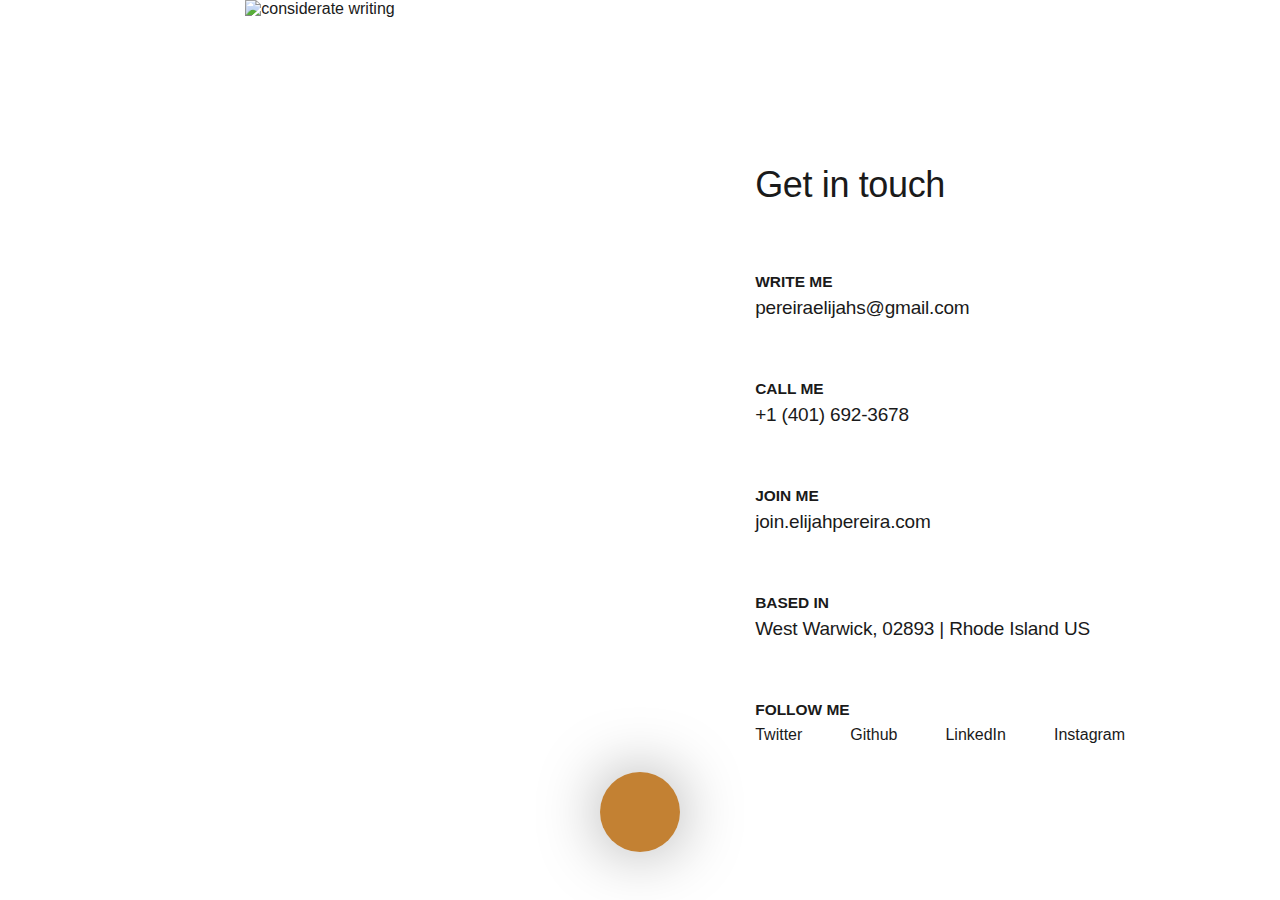
==== html files/contact.html @ f820cb04 "fixed a location hover style glitch" ====
<!doctype html>
<html lang="en">

<head>
  <meta charset="utf-8">
  <title>Elijah Pereira's Portfolio</title>
  <meta name="viewport" content="width=device-width, initial-scale=1">
  <link rel="stylesheet" href="/SASS/styles.css">
  <script src="/script.js"></script>
  <link href="https://kit.fontawesome.com/2bce4e1bd1.js" rel="stylesheet" type="text/css">
  <script src="https://kit.fontawesome.com/2bce4e1bd1.js" crossorigin="anonymous"></script>
</head>

<body data-nav="false">
  <main>
    <div class="content content-div">

      <div class="contact-image-side">
        <img alt="considerate writing" class="contactimage"
        src="/images/contact/pexels-todoran-bogdan-783737.jpg">
      </div>
    <!--Contact Body-->
      <div class="contact-body">
        <div class="cntcttl">
          <h1 class="">Get in touch</h1>
        </div>
        <div class="email cntcttl">
          <h2 class="cntctt">Write Me</h2>
          <a class="fcshvr cntcttx" href="mailto:pereiraelijahs@gmail.com?subject=Porfolio Inquiry">pereiraelijahs@gmail.com</a>
        </div>
        <div class="mobile cntcttl">
          <h2 class=" cntctt">Call Me</h2>
          <a class="fcshvr cntcttx mobile-nmbr" href="tel:401-692-3678">+1 (401) 692-3678</a>
        </div>
        <div class="email-list cntcttl">
          <h2 class=" cntctt">Join Me</h2>
          <a class="fcshvr cntcttx" href="join.elijahpereira.com">join.elijahpereira.com</a>
        </div>
        <div class="cntcttl">
          <h2 class=" cntctt">Based In</h2>
          <a class="fcshvr location cntcttx" href="https://www.google.com/maps/place/West+Warwick,+RI+02893/@41.6957773,-71.5495321,13z/data=!4m5!3m4!1s0x89e44b07adb4408b:0x2af591eadf09c10!8m2!3d41.6882735!4d-71.51898" target="_blank">West Warwick, 02893 | Rhode Island US</a>
        </div>
        <div class="socials cntcttl">
          <h2 class=" cntctt">Follow Me</h2>
          <ul class="social-links">
            <li class="cntcttx"><a href="https://twitter.com/jittbaby1" target="_blank">Twitter</a></li>
            <li class="cntcttx"><a href="https://github.com/elijahpereira" target="_blank">Github</a></li>
            <li class="cntcttx"><a href="https://www.linkedin.com/in/elijah-pereira-b85baa20a/" target="_blank">LinkedIn</a></li>
            <li class="cntcttx"><a href="https://www.instagram.com/elijahxpereira" target="_blank">Instagram</a></li>
          </ul>
        </div>
      </div>
    </div>
  </main>
<!--navigation button-->
  <nav id="nav">
    <div  id="nav-links">
      <a class="nav-link" href="/index.html">
        <h2 class="nav-link-label rubrik-font">Home</h2>
        <img class="nav-link-image" src="/images/home.jpeg" />
      </a>
      <a class="nav-link" href="work.html">
        <h2 class="nav-link-label rubrik-font">Work</h2>
        <img class="nav-link-image" src="/images/work.png" />
      </a>
      <a class="nav-link" href="resume.html">
        <h2 class="nav-link-label rubrik-font">Resume</h2>
        <img class="nav-link-image" src="/images/resume preview image.png" />
      </a>
      <a class="nav-link" href="#">
        <h2 class="nav-link-label rubrik-font">Contact</h2>
        <img class="nav-link-image" src="/images/contact/contact preview image.png" />
      </a>
    </div>
  </nav>
<!--button image adjusters-->
  <button id="nav-toggle" type="button" onclick="toggleNav()">
    <i class="open fa fa-light fa-bars-staggered"></i>
    <i class="close fa fa-solid fa-xmark"></i>
  </button>
</body>

</html>
---- SASS/styles.css ----
@charset "UTF-8";
#nav-toggle {
  height: 5rem;
  width: 5rem;
  position: fixed;
  z-index: 3;
  left: 50%;
  bottom: 3rem;
  transform: translateX(-50%);
  background-color: #C38133;
  border: none;
  border-radius: 5rem;
  outline: none;
  box-shadow: 0rem 0rem 4rem rgba(0, 0, 0, 0.35);
  cursor: pointer;
  transition: transform, background-color;
  transition-timing-function: ease;
  transition-duration: 400ms;
}
#nav-toggle:hover {
  transform: translateX(-50%) scale(1.04);
}
#nav-toggle:active {
  transform: translateX(-50%) scale(0.96);
}

#nav-toggle > i {
  position: absolute;
  left: 50%;
  top: 50%;
  transform: translate(-50%, -50%) scale(0.9);
  color: rgb(246, 231, 224);
  font-size: 1.75rem;
  opacity: 0;
  transition: transform, opacity;
  transition-timing-function: ease;
  transition-duration: 400ms;
}

body:not([data-nav=true]) > #nav-toggle:hover > .open {
  opacity: 1;
  transform: translate(-50%, -50%) scale(1);
}

body:not([data-nav=false]) > #nav-toggle > .close {
  opacity: 1;
  transform: translate(-50%, -50%) scale(1);
}

body:not([data-nav=false]) > #nav-toggle {
  background-color: #3C4CC7;
}

body, main {
  height: 100vh;
  width: 100vw;
  margin: 0px;
  background-color: black;
}

main {
  background-color: white;
  height: 100vh;
  background-size: cover;
  background-position: center 0%;
  position: relative;
  z-index: 2;
  transition: transform 500ms cubic-bezier(0.13, 0.53, 0.38, 0.97);
}

body[data-nav=true] > main {
  transform: translateY(-55%);
}

.content {
  z-index: 2;
  display: flex;
  padding: auto;
  height: 100vh;
  text-align: center;
  position: relative;
  background-size: cover;
  justify-content: space-between;
  background-position: center 0%;
  transition: transform 500ms cubic-bezier(0.13, 0.53, 0.38, 0.97);
}
@media (max-width: 768px) {
  .content {
    flex-direction: column;
  }
}
.content > div {
  flex-direction: initial;
  align-items: center;
  justify-content: space-evenly;
}
.content .contact-body {
  position: -webkit-sticky;
  position: sticky;
  padding-left: 9vw;
  flex-direction: column;
  place-content: center;
  line-height: 1.2;
  font-feature-settings: "ss04", "ss06", "ss07", "ss10", "ss14";
}
@media (max-width: 768px) {
  .content .contact-body {
    width: 100vw;
    padding: 7vh 9vw;
  }
}
@media (min-width: 1024px) {
  .content .contact-body {
    padding: 0 0 0 9vw;
  }
}
.content .contact-body > div {
  width: 100%;
  text-align: left;
}

.work,
.body,
.contact-body {
  display: flex;
  width: 50vw;
}

.filter {
  width: 2.2rem;
  height: 100vh;
  font-size: 0.4rem;
  text-transform: uppercase;
  background-color: white;
}
.filter h1 {
  margin-top: 22rem;
  transform: rotate(-270deg);
}
.filter h1:hover {
  cursor: pointer;
}
@media (max-width: 1023px) {
  .filter {
    display: none;
  }
}

.bannercont {
  position: absolute;
  text-align: right;
  top: 1.25rem;
  right: 5.263vw;
  letter-spacing: -0.3px;
}
@media (min-width: 768px) {
  .bannercont {
    top: 1.563rem;
    right: 3.03vw;
  }
}
@media (min-width: 1024px) {
  .bannercont {
    top: 1.875rem;
    right: 2vw;
  }
}

.bannername {
  font-family: NeueHaasGrotesk-Medium, Helvetica, Arial, sans-serif;
  font-size: 11px;
  font-style: normal;
  font-weight: 600;
  line-height: 1.2;
  text-transform: none;
}
@media (min-width: 448px) {
  .bannername {
    font-size: calc(11px + 2.2 * (100vw - 448px) / 448);
  }
}
@media (min-width: 1024px) {
  .bannername {
    font-size: 14px;
    line-height: 1.2;
  }
}
@media (min-width: 1440px) {
  .bannername {
    font-size: calc(14px + 4.2 * (100vw - 1440px) / 1440);
  }
}

.bannerdesc {
  font-family: NeueHaasGrotesk-Roman, Helvetica, Arial, sans-serif;
  font-size: 11px;
  font-style: normal;
  font-weight: 400;
  line-height: 1.2;
  text-transform: none;
}
@media (min-width: 448px) {
  .bannerdesc {
    font-size: calc(11px + 2.2 * (100vw - 448px) / 448);
  }
}
@media (min-width: 1024px) {
  .bannerdesc {
    font-size: 14px;
    line-height: 1.2;
  }
}

.home-body {
  padding: 16vh 5.263vw 0px;
  display: flex;
  flex-direction: column;
  justify-content: center;
}
@media (min-width: 768px) {
  .home-body {
    padding: 15.151vw 7.575vw 5.75rem 3.03vw;
  }
}
@media (min-width: 1024px) {
  .home-body {
    height: 100%;
    justify-content: space-between;
    padding: 24.5vh 5vw 3.75rem 4vw;
  }
}

.home-content-slogan {
  font-family: NeueHaasGrotesk-Roman, Helvetica, Arial, sans-serif;
  font-size: 70px;
  font-style: normal;
  font-weight: 400;
  line-height: 0.85;
  text-transform: uppercase;
  letter-spacing: -0.04em;
  position: relative;
  font-size: 17.85vw;
}
@media (min-width: 448px) {
  .home-content-slogan {
    font-size: calc(70px + 14 * (100vw - 448px) / 448);
  }
}
@media (min-width: 1024px) {
  .home-content-slogan {
    font-size: 100px;
    line-height: 0.85;
    letter-spacing: -0.04em;
  }
}
@media (min-width: 1280px) {
  .home-content-slogan {
    font-size: 10vmin;
  }
}

.slogan-container {
  display: flex;
  flex-direction: column;
  justify-content: flex-end;
  height: 5.5ch;
}

.slogan-line-tab {
  margin-left: 1ch;
}

.slogan-line {
  overflow: hidden;
}

.contact-body {
  -webkit-animation: 2s ease-in 0s 1 fadeIn;
  animation: 2s ease-in 0s 1 fadeIn;
}

@-webkit-keyframes fadeIn {
  0% {
    transform: opacity(0);
  }
  100% {
    transform: opacity(1);
  }
}

@keyframes fadeIn {
  0% {
    transform: opacity(0);
  }
  100% {
    transform: opacity(1);
  }
}
.body {
  background-color: #F2EFE6;
}

.work,
.contact-body {
  background-color: white;
}

.resume {
  height: 100vh;
  width: auto;
  background-color: white;
}
.resume:last-child {
  padding-top: 20px;
}

.contactimages,
.contact-body {
  display: flex;
  width: 50vw;
  background-color: white;
}

.cnctcttl {
  margin-bottom: 3.75rem;
  font-size: 36px;
  line-height: 1.6;
  letter-spacing: -0.01em;
}
@media (min-width: 1440px) {
  .cnctcttl {
    font-size: calc(36px + 10.8 * (100vw - 1440px) / 1440);
  }
}

.cntctt {
  font-size: calc(16px + 4.8 * (100vw - 1440px) / 1440);
  margin-bottom: 0.35rem;
  text-transform: uppercase;
}

.cntcttl {
  margin-bottom: 3.75rem;
  font-weight: 400;
}
.cntcttl > h1 {
  font-family: RecklessNeue-Book, Helvetica, Arial, sans-serif;
  font-feature-settings: "ss04", "ss06", "ss07", "ss10", "ss14";
  font-weight: 400;
  margin: 0;
}
@media (min-width: 1024px) {
  .cntcttl > h1 {
    font-size: 36px;
    line-height: 1.6;
    letter-spacing: -0.01em;
  }
}
.cntcttl > a {
  font-family: RecklessNeue-Book, Helvetica, Arial, sans-serif;
  text-decoration: none;
}
@media (min-width: 1024px) {
  .cntcttl > a {
    font-size: 19px;
    line-height: 1.2;
    letter-spacing: -0.01em;
  }
}
@media (min-width: 1440px) {
  .cntcttl > a {
    font-size: calc(19px + 5.7 * (100vw - 1440px) / 1440);
  }
}
.cntcttl:last-child {
  margin-bottom: 0;
}
.cntcttl > li {
  font-family: RecklessNeue-Book, Helvetica, Arial, sans-serif;
}

.social-links {
  margin: 0px;
  padding: 0px;
  display: flex;
  gap: 1em 3rem;
  flex-wrap: wrap;
  list-style-type: none;
}

.cntcttx {
  font-family: RecklessNeue-Book, Helvetica, Arial, sans-serif;
}
.cntcttx > a {
  color: #1a1a1a;
  display: inline-block;
  text-decoration: none;
  position: relative;
  transition: transform 250ms;
  font-family: RecklessNeue-Book, Helvetica, Arial, sans-serif;
}
.cntcttx > a::before {
  content: "•";
  font-size: 1.8rem;
  color: #C38133;
  position: absolute;
  opacity: 0;
  transform: translateY(-0.625rem);
  transition: opacity 250ms, transform 250ms;
}
.cntcttx > a:hover {
  transform: translateX(0.9rem);
}
.cntcttx > a:hover::before {
  opacity: 1;
  transform: translate(-1rem, -0.625rem);
}

.fcshvr {
  color: #1a1a1a;
  display: inline-block;
  text-decoration: none;
  position: relative;
  transition: transform 250ms;
  font-family: RecklessNeue-Book, Helvetica, Arial, sans-serif;
}
.fcshvr::before {
  content: "•";
  font-size: 1.8rem;
  color: #C38133;
  position: absolute;
  padding-top: 2px;
  opacity: 0;
  transform: translateY(-0.625rem);
  transition: opacity 250ms, transform 250ms;
}
.fcshvr:hover {
  transform: translateX(0.9rem);
}
.fcshvr:hover::before {
  opacity: 1;
  transform: translate(-1rem, -0.625rem);
}

.contact-image-side {
  width: 50vw;
  display: grid;
}

.contactimage {
  width: 100%;
  height: 100%;
  scale: 3;
  -o-object-fit: cover;
     object-fit: cover;
}
@media (min-width: 769px) {
  .contactimage {
    scale: 1;
  }
}

.resume-container {
  display: grid;
  grid-template-columns: 1fr 1fr 1fr;
  gap: 0px 0px;
  grid-template-areas: "Name-Plate Name-Plate" "location_contact location_contact" "Resume-Experience Resume-Experience" "Resume-Experience Resume-Experience" "Resume-Small Resume-Small";
  font-family: NeueHaasGrotesk-Medium, Helvetica, Arial, sans-serif;
}
.resume-container .name:hover, .resume-container .name-desc:hover {
  transition: transform 1s;
  transform: translateX(1rem);
  transition-duration: 1s;
}
@media (min-width: 768px) {
  .resume-container {
    grid-template-areas: "Name-Plate Name-Plate Name-Plate location_contact" "Resume-Experience Resume-Experience Resume-Experience Resume-Small" "Resume-Experience Resume-Experience Resume-Experience Resume-Small" "Resume-Experience Resume-Experience Resume-Experience Resume-Small" "Resume-Experience Resume-Experience Resume-Experience Resume-Small" "Resume-Experience Resume-Experience Resume-Experience Resume-Small" "Resume-Experience Resume-Experience Resume-Experience Resume-Small" "Resume-Experience Resume-Experience Resume-Experience Resume-Small" "Resume-Experience Resume-Experience Resume-Experience Resume-Small";
  }
}

.Name-Plate {
  grid-area: Name-Plate;
  text-align: center;
  max-height: 10rem;
}
.Name-Plate h1 {
  padding: 2rem 0 0.25rem 0;
  margin: 0;
}
@media (max-width: 767px) {
  .Name-Plate {
    width: 100vw;
  }
}
@media (min-width: 768px) {
  .Name-Plate {
    width: auto;
    text-align: left;
  }
  .Name-Plate h1 {
    padding: 2rem 0 0.25rem 3rem;
  }
  .Name-Plate p {
    padding: 0.25rem 0 2rem 3rem;
  }
}
.location_contact {
  grid-area: location_contact;
  padding: 1.4em 0rem 1rem 0rem;
  text-align: center;
}
@media (min-width: 768px) {
  .location_contact {
    text-align: left;
    padding: 2rem 1rem 2rem 1rem;
  }
}
@media (min-width: 1440px) {
  .location_contact {
    padding: 2rem 3rem 2rem 3rem;
  }
}

.Resume-Experience {
  grid-area: Resume-Experience;
  padding: 0rem 1rem 0rem 3rem;
}
.Resume-Experience .timeframe {
  padding-top: 0.1rem;
  font-size: 0.8em;
  color: #666666;
}

.titles {
  text-transform: capitalize;
  font-size: 1rem;
  color: rgb(33, 121, 199);
}
@media (min-width: 1440px) {
  .titles {
    font-size: 1.2rem;
  }
}
@media (min-width: 1920px) {
  .titles {
    font-size: 1.5rem;
  }
}

.location {
  text-decoration: none;
}
.location::before {
  content: "•";
  font-size: 2.1rem;
  font-weight: 300;
  color: #C38133;
  position: absolute;
  opacity: 0;
  transform: translateY(-0.625rem);
  transition: opacity 250ms, transform 250ms;
}
.location:hover {
  transform: translateX(0.9rem);
  transition: transform 250ms;
}
.location:hover::before {
  opacity: 1;
  transform: translate(-1rem, -0.625rem);
}
.location > a {
  text-decoration: none;
}
@media (min-width: 1920px) {
  .location {
    font-size: 1.2rem;
  }
}

.experience_li {
  padding-top: 10px;
  padding-bottom: 10px;
}
.experience_li li {
  color: #666666;
  line-height: 1.1rem;
  font-size: 0.9rem;
}
@media (min-width: 1440px) {
  .experience_li li {
    font-size: 1.1rem;
    line-height: 1.5rem;
  }
}
@media (min-width: 1920px) {
  .experience_li li {
    font-size: 1.3em;
    line-height: 2.09rem;
  }
}

.education, .target {
  display: none;
}
@media (min-width: 768px) {
  .education, .target {
    display: inherit;
  }
}

@media (min-width: 500px) {
  .target {
    display: inherit;
  }
}

.goals {
  color: #666666;
  word-wrap: break-word;
  word-break: keep-all;
  max-width: 15rem;
  margin: 0px;
}
@media (min-width: 1440px) {
  .goals {
    font-size: 1.1rem;
    line-height: 1.5rem;
  }
}
@media (min-width: 1920px) {
  .goals {
    font-size: 1.3rem;
    line-height: 2.09rem;
  }
}

.Resume-Small {
  padding: 0rem 1rem 0rem 1rem;
  grid-area: Resume-Small;
  display: none;
}
@media (min-width: 768px) {
  .Resume-Small {
    display: block;
  }
}
@media (min-width: 1440px) {
  .Resume-Small {
    padding: 0rem 1rem 0rem 3rem;
  }
}

.resume-link {
  text-align: center;
  justify-content: center;
  font-family: NeueHaasGrotesk-Medium, Helvetica, Arial, sans-serif;
  font-size: 0.5rem;
  padding: 0.4rem 0 0 0;
}
.resume-link a {
  text-decoration: none;
  font-weight: 800;
}
.resume-link a:after {
  content: "";
  padding: 0 0 0 1rem;
  position: absolute;
  width: 100%;
  transform: scaleX(0);
  height: 2px;
  bottom: 0;
  left: 0;
  background-color: #0087ca;
  transform-origin: bottom right;
  transition: transform 0.25s ease-out;
}
.resume-link a:hover::after {
  transform: scaleX(1);
  transform-origin: bottom left;
}
@media (min-width: 500px) {
  .resume-link {
    padding: 0.5rem 0;
  }
}
@media (min-width: 1024px) {
  .resume-link {
    font-size: 0.7rem;
    color: #0087ca;
    position: fixed;
    margin: 0.5rem 0rem 0rem 1.6rem;
  }
}
@media (min-width: 1440px) {
  .resume-link {
    padding: 0px;
    font-size: 1rem;
    margin: 0.5rem 0rem 0rem 1.6rem;
  }
}
@media (min-width: 1920px) {
  .resume-link {
    font-size: 1rem;
    text-align: left;
    justify-content: left;
    margin: 1rem 0rem 0rem 1.6rem;
  }
}

nav {
  height: 50vh;
  width: 100%;
  position: absolute;
  left: 0px;
  bottom: 0px;
  z-index: 1;
  overflow-x: auto;
  overscroll-behavior-inline: conatain;
}

#nav-links {
  display: flex;
  gap: clamp(1rem, 2vw, 2rem);
  margin-top: clamp(1rem, 2vw, 3rem);
  padding: 0rem clamp(1rem, 2vw, 2rem);
  transform: translateY(70%) scale(0.9);
  transition: transform 500ms cubic-bezier(0.13, 0.53, 0.38, 0.97);
}
#nav-links .nav-link {
  text-decoration: none;
}
#nav-links .nav-link:hover .nav-link-label {
  transition: transform 250ms;
  transform: translate(1rem, 0rem);
}
#nav-links .nav-link::before {
  content: "•";
  font-size: 4rem;
  color: #C38133;
  position: absolute;
  top: -15px;
  opacity: 0;
  transform: translateY(-0.625rem);
  transition: opacity 250ms, transform 250ms;
}
#nav-links .nav-link:hover::before {
  opacity: 1;
  transform: translate(-0.5rem, -0.625rem);
}
#nav-links .nav-link .nav-link-label {
  color: white;
  font-size: 1.25rem;
  margin: 0rem;
  text-transform: uppercase;
}
#nav-links .nav-link .nav-link-image {
  width: max(15vw, 320px);
  aspect-ratio: 1.8/1;
  border-radius: 0.5rem;
  margin-top: 0.75rem;
  -o-object-fit: cover;
     object-fit: cover;
  box-shadow: rgba(230, 0, 0, 0.35) 0px -50px 36px -28px inset;
}
@media (max-width: 1024px) {
  #nav-links {
    margin-top: clamp(1.1rem, 2vw, 3rem);
  }
}

body[data-nav=true] > nav > #nav-links {
  transform: translateY(-10%) scale(1);
}

@font-face {
  font-family: RecklessNeue-Book;
  src: url(/fonts/RecklessNeue-Book.ttf);
}
@font-face {
  font-family: NeueHaasGrotesk;
  src: url(/fonts/NeueHaasGrotesk-Roman.ttf);
}
* {
  font-family: "Lato", sans-serif;
  color: #1a1a1a;
  box-sizing: border-box;
  margin: 0px;
}
* :after, * :before {
  box-sizing: border-box;
  padding: 0;
  margin: 0;
}

body {
  position: relative;
  width: 100%;
  font-family: NeueHaasGrotesk-Roman, Helvetica, Arial, sans-serif;
  font-weight: 400;
  font-size: 16px;
  font-feature-settings: "kern" 1, "kern";
  font-kerning: normal;
  -webkit-font-smoothing: antialiased;
  -moz-osx-font-smoothing: grayscale;
  -webkit-overflow-scrolling: touch;
  -webkit-tap-highlight-color: var(--color-black);
}

blockquote, h1, h2, h3, h4, h5, h6, p {
  white-space: normal;
}

.wrkheader {
  padding-bottom: 6.25rem;
  padding-right: 1.375rem;
  padding-left: 5.263vw;
}
@media (min-width: 768px) {
  .wrkheader {
    padding-left: 3.03vw;
    max-width: 78vw;
  }
}
@media (min-width: 1024px) {
  .wrkheader {
    padding-left: 2vw;
  }
}

.wrkheadertxt {
  font-family: RecklessNeue-Book, Helvetica, Arial, sans-serif;
  font-size: 40px;
  font-style: normal;
  font-weight: 400;
  line-height: 1.1;
  text-transform: none;
  letter-spacing: -0.01em;
  font-feature-settings: "ss04", "ss06", "ss07", "ss10", "ss14";
}
@media (min-width: 448px) {
  .wrkheadertxt {
    font-size: calc(40px + 8 * (100vw - 448px) / 448);
  }
}
@media (min-width: 1024px) {
  .wrkheadertxt {
    font-size: 70px;
    line-height: 1.1;
    letter-spacing: -0.01em;
  }
}
@media (min-width: 1440px) {
  .wrkheadertxt {
    font-size: calc(70px + 21 * (100vw - 1440px) / 1440);
  }
}

.header_and_slides {
  background-color: white;
}

.wrksldscroll {
  background-color: #333;
  overflow: auto;
  white-space: nowrap;
}

.wrksldshowcont {
  position: relative;
  width: 100%;
  height: calc(100vh + 444.711px);
}

.wrksldshow {
  position: -webkit-sticky;
  position: sticky;
  top: 0px;
  width: 100%;
  height: 100vh;
  overflow: hidden;
}

.wrksldcont {
  display: inline-block;
  color: white;
  text-align: center;
  padding: 14px;
  text-decoration: none;
}

.wrksld {
  display: grid;
  grid-template-columns: 1fr 1fr 1fr;
  height: 100%;
  width: 100%;
  gap: 15px;
  padding-left: 5.263vw;
}

.wrkimg {
  position: absolute;
  top: 0;
  left: 0;
  bottom: 0;
  right: 0;
  box-sizing: border-box;
  padding: 0;
  border: none;
  margin: auto;
  display: block;
  width: 0;
  height: 0;
  min-width: 100%;
  max-width: 100%;
  min-height: 100%;
  max-height: 100%;
  -o-object-fit: cover;
     object-fit: cover;
  -o-object-position: 50% 50%;
     object-position: 50% 50%;
}

/*! normalize.css v8.0.1 | MIT License | github.com/necolas/normalize.css */
/* Document
   ========================================================================== */
/**
 * 1. Correct the line height in all browsers.
 * 2. Prevent adjustments of font size after orientation changes in iOS.
 */
html {
  line-height: 1.15; /* 1 */
  -webkit-text-size-adjust: 100%; /* 2 */
}

/* Sections
   ========================================================================== */
/**
 * Remove the margin in all browsers.
 */
body {
  margin: 0;
}

/**
 * Render the `main` element consistently in IE.
 */
main {
  display: block;
}

/**
 * Correct the font size and margin on `h1` elements within `section` and
 * `article` contexts in Chrome, Firefox, and Safari.
 */
h1 {
  font-size: 2em;
  margin: 0.67em 0;
}

/* Grouping content
   ========================================================================== */
/**
 * 1. Add the correct box sizing in Firefox.
 * 2. Show the overflow in Edge and IE.
 */
hr {
  box-sizing: content-box; /* 1 */
  height: 0; /* 1 */
  overflow: visible; /* 2 */
}

/**
 * 1. Correct the inheritance and scaling of font size in all browsers.
 * 2. Correct the odd `em` font sizing in all browsers.
 */
pre {
  font-family: monospace, monospace; /* 1 */
  font-size: 1em; /* 2 */
}

/* Text-level semantics
   ========================================================================== */
/**
 * Remove the gray background on active links in IE 10.
 */
a {
  background-color: transparent;
}

/**
 * 1. Remove the bottom border in Chrome 57-
 * 2. Add the correct text decoration in Chrome, Edge, IE, Opera, and Safari.
 */
abbr[title] {
  border-bottom: none; /* 1 */
  text-decoration: underline; /* 2 */
  -webkit-text-decoration: underline dotted;
          text-decoration: underline dotted; /* 2 */
}

/**
 * Add the correct font weight in Chrome, Edge, and Safari.
 */
b,
strong {
  font-weight: bolder;
}

/**
 * 1. Correct the inheritance and scaling of font size in all browsers.
 * 2. Correct the odd `em` font sizing in all browsers.
 */
code,
kbd,
samp {
  font-family: monospace, monospace; /* 1 */
  font-size: 1em; /* 2 */
}

/**
 * Add the correct font size in all browsers.
 */
small {
  font-size: 80%;
}

/**
 * Prevent `sub` and `sup` elements from affecting the line height in
 * all browsers.
 */
sub,
sup {
  font-size: 75%;
  line-height: 0;
  position: relative;
  vertical-align: baseline;
}

sub {
  bottom: -0.25em;
}

sup {
  top: -0.5em;
}

/* Embedded content
   ========================================================================== */
/**
 * Remove the border on images inside links in IE 10.
 */
img {
  border-style: none;
}

/* Forms
   ========================================================================== */
/**
 * 1. Change the font styles in all browsers.
 * 2. Remove the margin in Firefox and Safari.
 */
button,
input,
optgroup,
select,
textarea {
  font-family: inherit; /* 1 */
  font-size: 100%; /* 1 */
  line-height: 1.15; /* 1 */
  margin: 0; /* 2 */
}

/**
 * Show the overflow in IE.
 * 1. Show the overflow in Edge.
 */
button,
input { /* 1 */
  overflow: visible;
}

/**
 * Remove the inheritance of text transform in Edge, Firefox, and IE.
 * 1. Remove the inheritance of text transform in Firefox.
 */
button,
select { /* 1 */
  text-transform: none;
}

/**
 * Correct the inability to style clickable types in iOS and Safari.
 */
button,
[type=button],
[type=reset],
[type=submit] {
  -webkit-appearance: button;
}

/**
 * Remove the inner border and padding in Firefox.
 */
button::-moz-focus-inner,
[type=button]::-moz-focus-inner,
[type=reset]::-moz-focus-inner,
[type=submit]::-moz-focus-inner {
  border-style: none;
  padding: 0;
}

/**
 * Restore the focus styles unset by the previous rule.
 */
button:-moz-focusring,
[type=button]:-moz-focusring,
[type=reset]:-moz-focusring,
[type=submit]:-moz-focusring {
  outline: 1px dotted ButtonText;
}

/**
 * Correct the padding in Firefox.
 */
fieldset {
  padding: 0.35em 0.75em 0.625em;
}

/**
 * 1. Correct the text wrapping in Edge and IE.
 * 2. Correct the color inheritance from `fieldset` elements in IE.
 * 3. Remove the padding so developers are not caught out when they zero out
 *    `fieldset` elements in all browsers.
 */
legend {
  box-sizing: border-box; /* 1 */
  color: inherit; /* 2 */
  display: table; /* 1 */
  max-width: 100%; /* 1 */
  padding: 0; /* 3 */
  white-space: normal; /* 1 */
}

/**
 * Add the correct vertical alignment in Chrome, Firefox, and Opera.
 */
progress {
  vertical-align: baseline;
}

/**
 * Remove the default vertical scrollbar in IE 10+.
 */
textarea {
  overflow: auto;
}

/**
 * 1. Add the correct box sizing in IE 10.
 * 2. Remove the padding in IE 10.
 */
[type=checkbox],
[type=radio] {
  box-sizing: border-box; /* 1 */
  padding: 0; /* 2 */
}

/**
 * Correct the cursor style of increment and decrement buttons in Chrome.
 */
[type=number]::-webkit-inner-spin-button,
[type=number]::-webkit-outer-spin-button {
  height: auto;
}

/**
 * 1. Correct the odd appearance in Chrome and Safari.
 * 2. Correct the outline style in Safari.
 */
[type=search] {
  -webkit-appearance: textfield; /* 1 */
  outline-offset: -2px; /* 2 */
}

/**
 * Remove the inner padding in Chrome and Safari on macOS.
 */
[type=search]::-webkit-search-decoration {
  -webkit-appearance: none;
}

/**
 * 1. Correct the inability to style clickable types in iOS and Safari.
 * 2. Change font properties to `inherit` in Safari.
 */
::-webkit-file-upload-button {
  -webkit-appearance: button; /* 1 */
  font: inherit; /* 2 */
}

/* Interactive
   ========================================================================== */
/*
 * Add the correct display in Edge, IE 10+, and Firefox.
 */
details {
  display: block;
}

/*
 * Add the correct display in all browsers.
 */
summary {
  display: list-item;
}

/* Misc
   ========================================================================== */
/**
 * Add the correct display in IE 10+.
 */
template {
  display: none;
}

/**
 * Add the correct display in IE 10.
 */
[hidden] {
  display: none;
}/*# sourceMappingURL=styles.css.map */
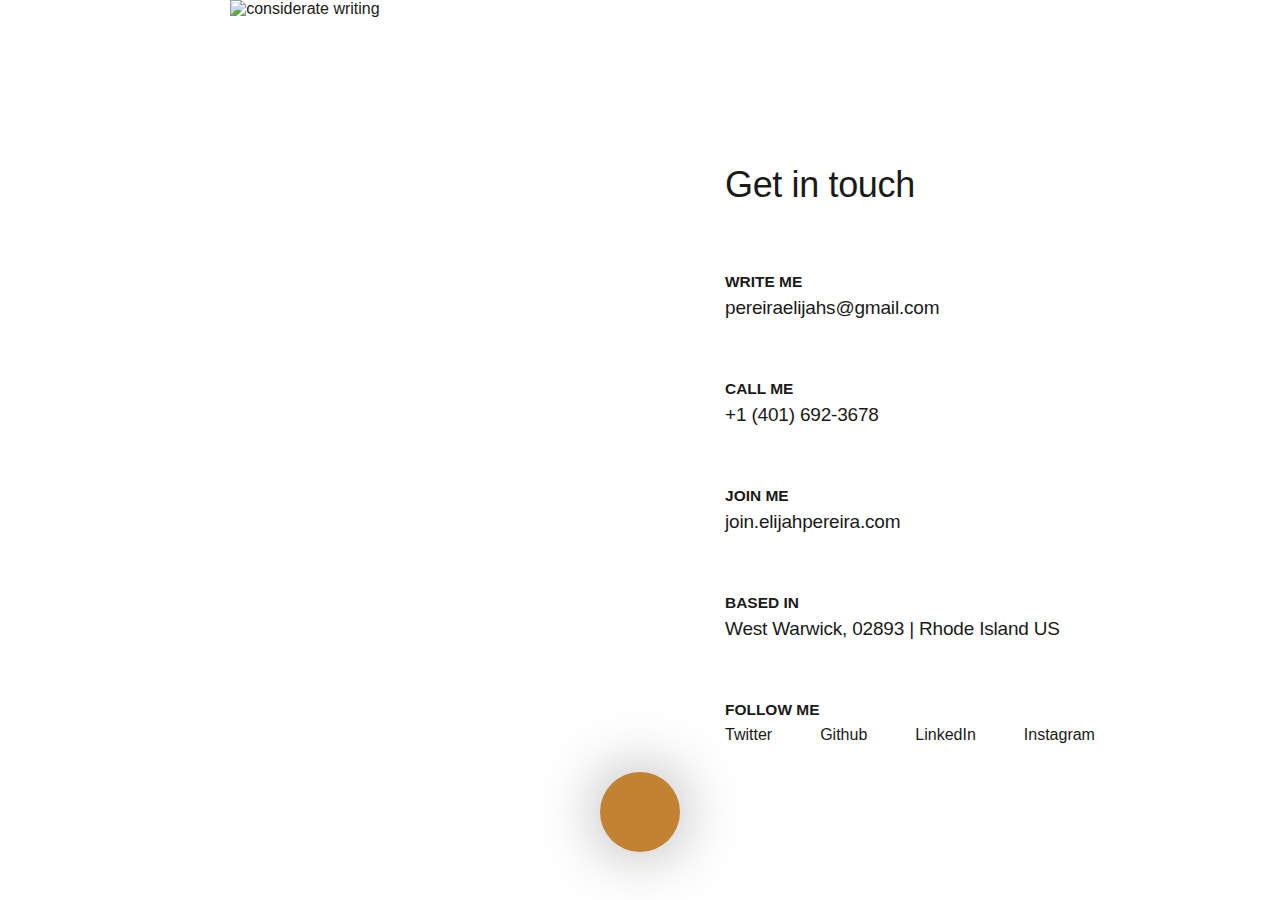
==== commit 9f5a2bef: "UPDATE NAV" ====
--- a/html files/contact.html
+++ b/html files/contact.html
@@ -7,8 +7,10 @@
   <meta name="viewport" content="width=device-width, initial-scale=1">
   <link rel="stylesheet" href="/SASS/styles.css">
   <script src="/script.js"></script>
+  <!--FontAwesome Icons-->
   <link href="https://kit.fontawesome.com/2bce4e1bd1.js" rel="stylesheet" type="text/css">
   <script src="https://kit.fontawesome.com/2bce4e1bd1.js" crossorigin="anonymous"></script>
+  <!--FontAwesome Icons-->
 </head>
 
 <body data-nav="false">
@@ -38,7 +40,7 @@
         </div>
         <div class="cntcttl">
           <h2 class=" cntctt">Based In</h2>
-          <a class="fcshvr location cntcttx" href="https://www.google.com/maps/place/West+Warwick,+RI+02893/@41.6957773,-71.5495321,13z/data=!4m5!3m4!1s0x89e44b07adb4408b:0x2af591eadf09c10!8m2!3d41.6882735!4d-71.51898" target="_blank">West Warwick, 02893 | Rhode Island US</a>
+          <a class="fcshvr location  cntcttx" href="https://www.google.com/maps/place/West+Warwick,+RI+02893/@41.6957773,-71.5495321,13z/data=!4m5!3m4!1s0x89e44b07adb4408b:0x2af591eadf09c10!8m2!3d41.6882735!4d-71.51898" target="_blank">West Warwick, 02893 | Rhode Island US</a>
         </div>
         <div class="socials cntcttl">
           <h2 class=" cntctt">Follow Me</h2>
--- a/SASS/styles.css
+++ b/SASS/styles.css
@@ -93,9 +93,9 @@
   flex-direction: initial;
   align-items: center;
   justify-content: space-evenly;
+  width: 100%;
 }
 .content .contact-body {
-  position: -webkit-sticky;
   position: sticky;
   padding-left: 9vw;
   flex-direction: column;
@@ -248,14 +248,8 @@
 }
 @media (min-width: 1024px) {
   .home-content-slogan {
-    font-size: 100px;
     line-height: 0.85;
     letter-spacing: -0.04em;
-  }
-}
-@media (min-width: 1280px) {
-  .home-content-slogan {
-    font-size: 10vmin;
   }
 }
 
@@ -275,17 +269,7 @@
 }
 
 .contact-body {
-  -webkit-animation: 2s ease-in 0s 1 fadeIn;
   animation: 2s ease-in 0s 1 fadeIn;
-}
-
-@-webkit-keyframes fadeIn {
-  0% {
-    transform: opacity(0);
-  }
-  100% {
-    transform: opacity(1);
-  }
 }
 
 @keyframes fadeIn {
@@ -450,9 +434,9 @@
 .contactimage {
   width: 100%;
   height: 100%;
-  scale: 3;
   -o-object-fit: cover;
      object-fit: cover;
+  overflow: hidden;
 }
 @media (min-width: 769px) {
   .contactimage {
@@ -574,6 +558,10 @@
 @media (min-width: 1920px) {
   .location {
     font-size: 1.2rem;
+  }
+  .location:hover::before {
+    opacity: 1;
+    transform: translate(-1rem, -0.525rem);
   }
 }
 
@@ -707,6 +695,12 @@
   }
 }
 
+@media (max-width: 769px) {
+  .work {
+    padding-top: 5rem;
+  }
+}
+
 nav {
   height: 50vh;
   width: 100%;
@@ -725,6 +719,7 @@
   padding: 0rem clamp(1rem, 2vw, 2rem);
   transform: translateY(70%) scale(0.9);
   transition: transform 500ms cubic-bezier(0.13, 0.53, 0.38, 0.97);
+  overflow: auto;
 }
 #nav-links .nav-link {
   text-decoration: none;
@@ -811,7 +806,8 @@
 }
 
 .wrkheader {
-  padding-bottom: 6.25rem;
+  padding-top: 5rem;
+  padding-bottom: 2rem;
   padding-right: 1.375rem;
   padding-left: 5.263vw;
 }
@@ -828,23 +824,47 @@
 }
 
 .wrkheadertxt {
-  font-family: RecklessNeue-Book, Helvetica, Arial, sans-serif;
-  font-size: 40px;
+  font-size: 26px;
   font-style: normal;
   font-weight: 400;
   line-height: 1.1;
   text-transform: none;
   letter-spacing: -0.01em;
+  font-family: RecklessNeue-Book, Helvetica, Arial, sans-serif;
   font-feature-settings: "ss04", "ss06", "ss07", "ss10", "ss14";
 }
-@media (min-width: 448px) {
+@media (min-width: 375px) {
   .wrkheadertxt {
-    font-size: calc(40px + 8 * (100vw - 448px) / 448);
+    font-size: 31px;
+  }
+}
+@media (min-width: 425px) {
+  .wrkheadertxt {
+    font-size: 36px;
+  }
+}
+@media (min-width: 768px) {
+  .wrkheadertxt {
+    font-size: 44px;
+  }
+}
+@media (min-width: 561px) {
+  .wrkheadertxt {
+    font-size: 41px;
+  }
+}
+@media (min-width: 644px) {
+  .wrkheadertxt {
+    font-size: 50px;
+  }
+}
+@media (min-width: 871px) {
+  .wrkheadertxt {
+    font-size: 51px;
   }
 }
 @media (min-width: 1024px) {
   .wrkheadertxt {
-    font-size: 70px;
     line-height: 1.1;
     letter-spacing: -0.01em;
   }
@@ -872,7 +892,6 @@
 }
 
 .wrksldshow {
-  position: -webkit-sticky;
   position: sticky;
   top: 0px;
   width: 100%;
@@ -920,6 +939,63 @@
      object-position: 50% 50%;
 }
 
+/*============================*/
+/*===== Work Page Styles =====*/
+/*============================*/
+.deployed-projects {
+  background-color: #F2EFE6;
+  height: 30rem;
+  display: flex;
+  cursor: grab;
+  overflow: auto;
+  flex-direction: row;
+}
+
+.image-cont {
+  padding: 1rem;
+  width: 23rem;
+  height: 25rem;
+}
+.image-cont img {
+  height: 13.8rem;
+  width: 21rem;
+}
+.image-cont img:hover {
+  opacity: 50%;
+  transition-duration: 0.5s;
+  cursor: pointer;
+}
+.image-cont h2 {
+  font-size: 1.75rem;
+  text-align: center;
+  font-family: RecklessNeue-Book, Helvetica, Arial, sans-serif;
+}
+.image-cont p {
+  color: #1a1a1a;
+  text-align: center;
+  padding: 0.5rem;
+  height: 7rem;
+}
+.image-cont .buttons a button {
+  cursor: pointer;
+  font-size: 1.2rem;
+  margin-left: 1rem;
+  background-color: white;
+  border-radius: 8px;
+  height: 3rem;
+  width: 9rem;
+  margin-top: 0.5rem;
+  padding: 0;
+  border: none;
+  text-decoration: none;
+}
+.image-cont .buttons .github-link button {
+  background-color: #6e5494;
+  color: white;
+  padding: 0;
+  border: none;
+}
+
 /*! normalize.css v8.0.1 | MIT License | github.com/necolas/normalize.css */
 /* Document
    ========================================================================== */
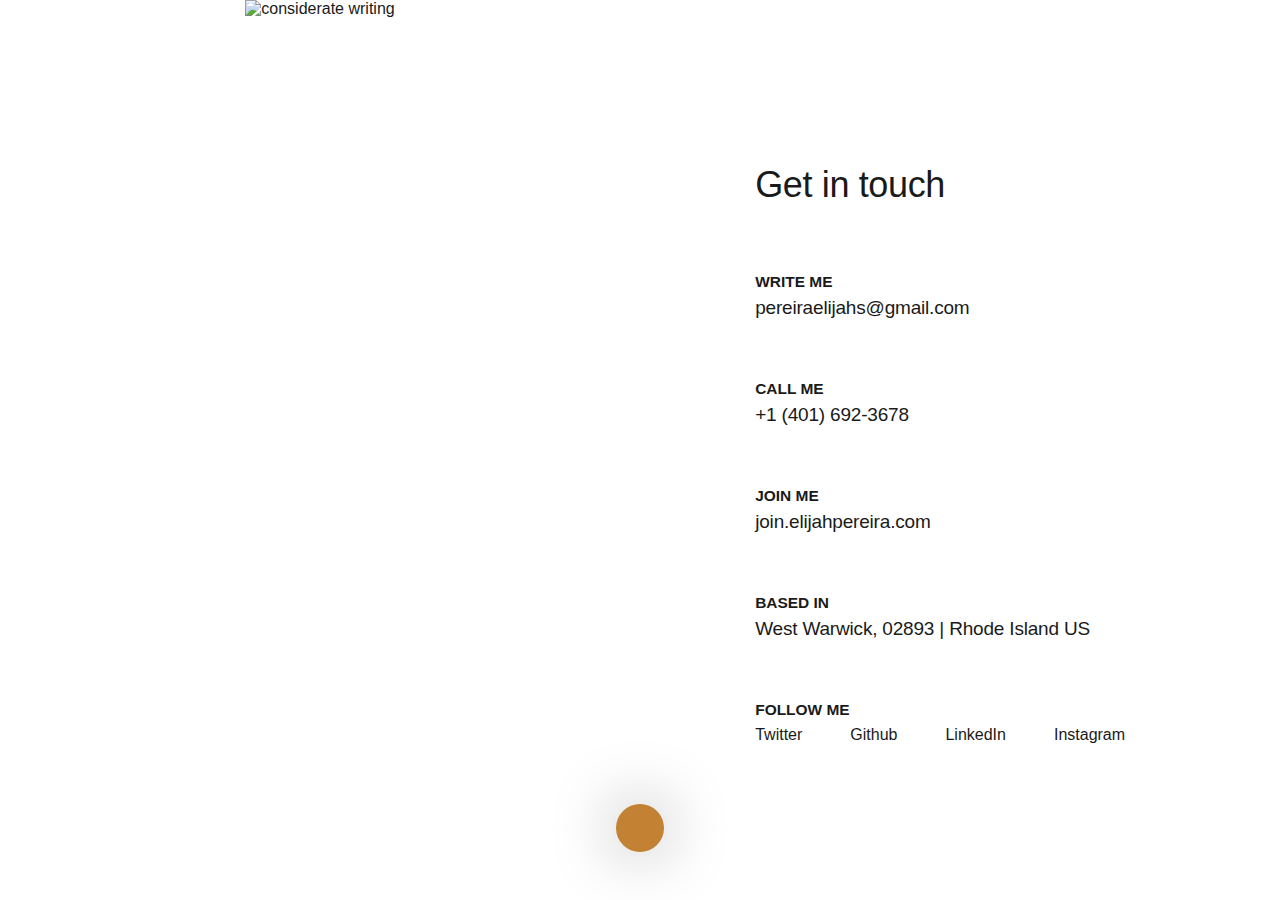
==== commit c4e908d8: "updated work.html" ====
--- a/html files/contact.html
+++ b/html files/contact.html
@@ -17,7 +17,7 @@
   <main>
     <div class="content content-div">
 
-      <div class="contact-image-side">
+      <div class="contact-image-side 50vw">
         <img alt="considerate writing" class="contactimage"
         src="/images/contact/pexels-todoran-bogdan-783737.jpg">
       </div>
--- a/SASS/styles.css
+++ b/SASS/styles.css
@@ -1,7 +1,7 @@
 @charset "UTF-8";
 #nav-toggle {
-  height: 5rem;
-  width: 5rem;
+  height: 3rem;
+  width: 3rem;
   position: fixed;
   z-index: 3;
   left: 50%;
@@ -30,7 +30,7 @@
   top: 50%;
   transform: translate(-50%, -50%) scale(0.9);
   color: rgb(246, 231, 224);
-  font-size: 1.75rem;
+  font-size: 1.1rem;
   opacity: 0;
   transition: transform, opacity;
   transition-timing-function: ease;
@@ -93,7 +93,17 @@
   flex-direction: initial;
   align-items: center;
   justify-content: space-evenly;
-  width: 100%;
+}
+@media (max-width: 768px) {
+  .content > div {
+    width: 100%;
+  }
+}
+@media (min-width: 768px) {
+  .content > .contact-image-side {
+    width: 50vw;
+    display: grid;
+  }
 }
 .content .contact-body {
   position: sticky;
@@ -424,11 +434,6 @@
 .fcshvr:hover::before {
   opacity: 1;
   transform: translate(-1rem, -0.625rem);
-}
-
-.contact-image-side {
-  width: 50vw;
-  display: grid;
 }
 
 .contactimage {
@@ -701,6 +706,152 @@
   }
 }
 
+* {
+  box-sizing: border-box;
+}
+
+/* Slideshow container */
+.slideshow-container {
+  max-width: 1000px;
+  position: relative;
+  margin: auto;
+}
+.slideshow-container .one {
+  display: block;
+}
+
+/* Hide the images by default */
+.mySlides {
+  display: none;
+}
+@media (max-width: 600px) {
+  .mySlides.fade {
+    height: 18em;
+    overflow: hidden;
+  }
+}
+@media (min-width: 768px) {
+  .mySlides.fade {
+    height: 32em;
+    overflow: hidden;
+  }
+}
+
+@media (min-width: 1440px) {
+  .wrkheadertxt {
+    padding-left: 3rem;
+  }
+}
+
+/* Next & previous buttons */
+.prev, .next {
+  cursor: pointer;
+  position: absolute;
+  top: 50%;
+  width: auto;
+  margin-top: -22px;
+  padding: 16px;
+  color: white;
+  font-weight: bold;
+  font-size: 18px;
+  transition: 0.6s ease;
+  border-radius: 0 3px 3px 0;
+  -webkit-user-select: none;
+     -moz-user-select: none;
+          user-select: none;
+}
+
+/* Position the "next button" to the right */
+.next {
+  right: 0;
+  border-radius: 3px 0 0 3px;
+}
+
+/* On hover, add a black background color with a little bit see-through */
+.prev:hover, .next:hover {
+  background-color: rgba(0, 0, 0, 0.8);
+}
+
+/* Caption text */
+.text {
+  color: #f2f2f2;
+  font-size: 15px;
+  padding: 8px 12px;
+  position: absolute;
+  bottom: 8px;
+  width: 100%;
+  text-align: center;
+}
+
+/* Number text (1/3 etc) */
+.numbertext {
+  color: #f2f2f2;
+  font-size: 12px;
+  padding: 8px 12px;
+  position: absolute;
+  top: 0;
+}
+
+/* The dots/bullets/indicators */
+.dot {
+  cursor: pointer;
+  height: 15px;
+  width: 15px;
+  margin: 0 2px;
+  background-color: #bbb;
+  border-radius: 50%;
+  display: inline-block;
+  transition: background-color 0.6s ease;
+}
+
+.active, .dot:hover {
+  background-color: #717171;
+}
+
+/* Fading animation */
+.fade {
+  animation-name: fade;
+  animation-duration: 1.5s;
+}
+
+@keyframes fade {
+  from {
+    opacity: 0.4;
+  }
+  to {
+    opacity: 1;
+  }
+}
+.work-btn {
+  color: white;
+  text-decoration: none;
+  background-color: #C38133;
+  font-weight: 600;
+  padding: 0.5em 1.5em;
+  border-radius: 1em;
+  margin-bottom: 100px;
+}
+
+.work-desc-text {
+  font-size: 1.1em;
+  color: #f2f2f2;
+  margin: 2em 10em;
+}
+@media (max-width: 650px) {
+  .work-desc-text {
+    margin: 1em 1em;
+  }
+}
+.work-img {
+  filter: drop-shadow(0 -0.25em 2.25em rgba(0, 0, 0, 0.05));
+}
+
+@media (min-width: 1440px) {
+  .slide-selector {
+    margin-top: 6vh;
+  }
+}
+
 nav {
   height: 50vh;
   width: 100%;
@@ -806,7 +957,7 @@
 }
 
 .wrkheader {
-  padding-top: 5rem;
+  padding-top: 3.1rem;
   padding-bottom: 2rem;
   padding-right: 1.375rem;
   padding-left: 5.263vw;
@@ -871,7 +1022,7 @@
 }
 @media (min-width: 1440px) {
   .wrkheadertxt {
-    font-size: calc(70px + 21 * (100vw - 1440px) / 1440);
+    font-size: calc(70px + 21 * (20vw - 1440px) / 1440);
   }
 }
 
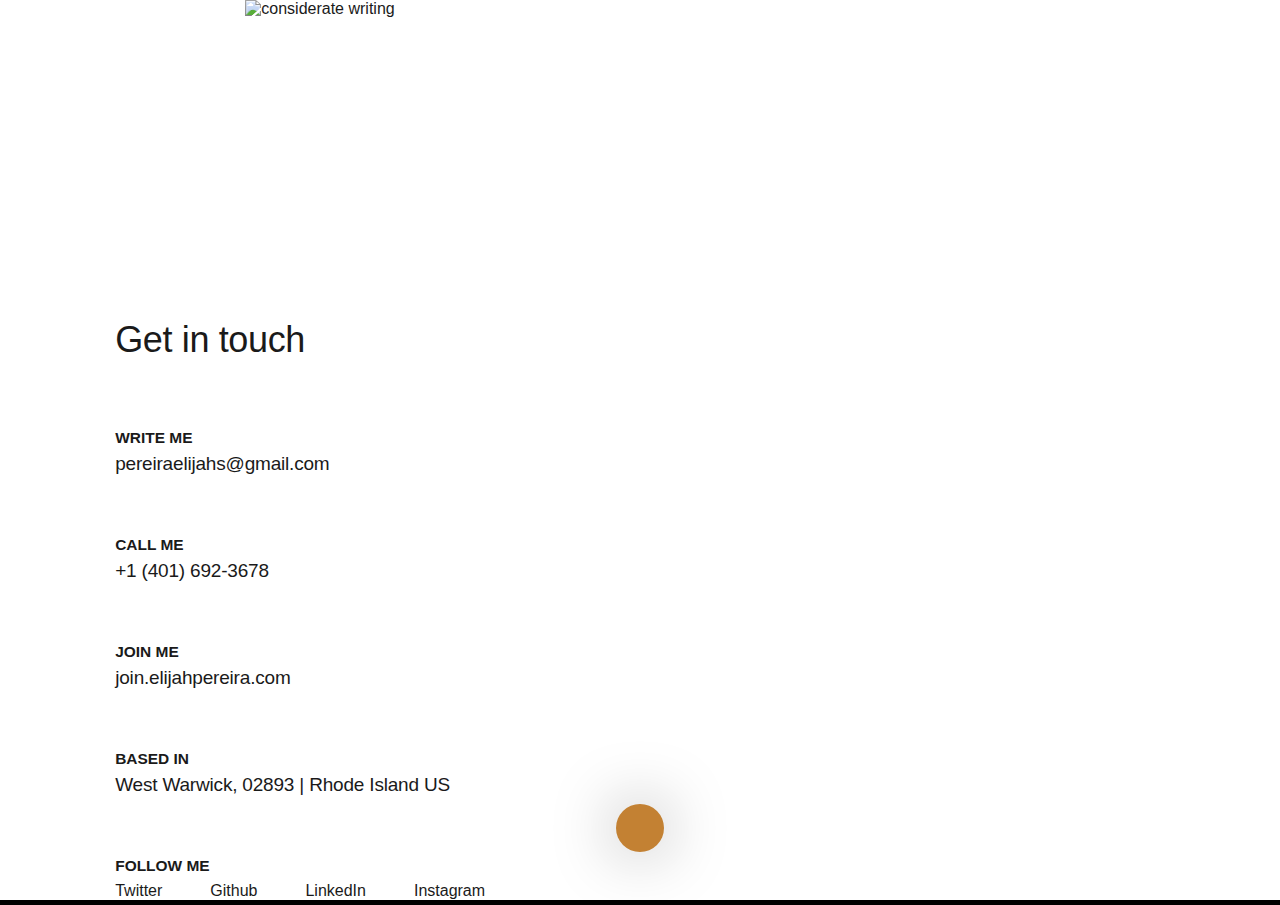
==== commit bf53f21d: "updated contact page mobile viewport styles" ====
--- a/html files/contact.html
+++ b/html files/contact.html
@@ -15,7 +15,7 @@
 
 <body data-nav="false">
   <main>
-    <div class="content content-div">
+    <div class="content content-div contact-div">
 
       <div class="contact-image-side 50vw">
         <img alt="considerate writing" class="contactimage"
--- a/SASS/styles.css
+++ b/SASS/styles.css
@@ -23,6 +23,12 @@
 #nav-toggle:active {
   transform: translateX(-50%) scale(0.96);
 }
+@media (min-width: 1920px) {
+  #nav-toggle {
+    height: 4rem;
+    width: 4em;
+  }
+}
 
 #nav-toggle > i {
   position: absolute;
@@ -84,9 +90,9 @@
   background-position: center 0%;
   transition: transform 500ms cubic-bezier(0.13, 0.53, 0.38, 0.97);
 }
-@media (max-width: 768px) {
+@media (max-width: 950px) {
   .content {
-    flex-direction: column;
+    flex-direction: column-reverse;
   }
 }
 .content > div {
@@ -94,7 +100,7 @@
   align-items: center;
   justify-content: space-evenly;
 }
-@media (max-width: 768px) {
+@media (max-width: 950px) {
   .content > div {
     width: 100%;
   }
@@ -133,7 +139,13 @@
 .body,
 .contact-body {
   display: flex;
-  width: 50vw;
+  width: calc(50vw - 1.1rem);
+}
+
+.web-app-dash {
+  max-height: 43vh;
+  overflow: hidden;
+  margin-bottom: 2.2rem;
 }
 
 .filter {
@@ -156,14 +168,39 @@
   }
 }
 
+.filter-one,
+.wrk-two,
+.wrk-two > div {
+  display: none;
+}
+@media (min-width: 1150px) {
+  .filter-one,
+  .wrk-two,
+  .wrk-two > div {
+    display: block;
+  }
+}
+
+.filter-two {
+  display: none;
+}
+@media (min-width: 1150px) {
+  .filter-two {
+    display: block;
+  }
+}
+
 .bannercont {
   position: absolute;
   text-align: right;
   top: 1.25rem;
   right: 5.263vw;
   letter-spacing: -0.3px;
-}
-@media (min-width: 768px) {
+  display: flex;
+  width: 100vw;
+  justify-content: space-between;
+}
+@media (min-width: 769px) {
   .bannercont {
     top: 1.563rem;
     right: 3.03vw;
@@ -174,6 +211,21 @@
     top: 1.875rem;
     right: 2vw;
   }
+}
+
+.company-logo {
+  max-height: 2.2rem;
+  margin-left: 4rem;
+  filter: invert(5%) sepia(21%) saturate(32%) hue-rotate(319deg) brightness(100%) contrast(88%);
+}
+@media (min-width: 1920px) {
+  .company-logo {
+    margin-left: 5rem;
+  }
+}
+
+.banner-right {
+  flex-direction: column;
 }
 
 .bannername {
@@ -227,16 +279,21 @@
   flex-direction: column;
   justify-content: center;
 }
-@media (min-width: 768px) {
+@media (min-width: 769px) {
   .home-body {
-    padding: 15.151vw 7.575vw 5.75rem 3.03vw;
+    margin-top: -4rem;
+  }
+}
+@media (min-width: 951px) {
+  .home-body {
+    padding: 10vw 3vw 5.75rem 3vw;
   }
 }
 @media (min-width: 1024px) {
   .home-body {
     height: 100%;
     justify-content: space-between;
-    padding: 24.5vh 5vw 3.75rem 4vw;
+    padding: 24.5vh 4vw 3.75rem 4vw;
   }
 }
 
@@ -278,6 +335,91 @@
   overflow: hidden;
 }
 
+.wrk-display {
+  display: flex;
+  flex-direction: column;
+  overflow-x: hidden;
+  overflow-y: auto;
+  margin-top: 84vh;
+}
+@media (min-width: 951px) {
+  .wrk-display {
+    margin-top: 33vh;
+  }
+}
+@media (min-width: 1440px) {
+  .wrk-display {
+    margin-top: 45vh;
+  }
+}
+@media (min-width: 1920px) {
+  .wrk-display {
+    margin-top: 40vh;
+  }
+}
+
+.work-home {
+  max-height: 100vh;
+  overflow-y: auto;
+  -ms-overflow-style: none; /* Hides the scrollbar on Internet Explorer and Edge */
+  scrollbar-width: none; /* Hides the scrollbar on Firefox */
+}
+.work-home::-webkit-scrollbar {
+  display: none; /* Hides the scrollbar on WebKit based browsers */
+}
+
+.work-slide-content {
+  max-width: 100%;
+  margin-bottom: 2.2rem;
+}
+@media (min-width: 1150px) {
+  .work-slide-content {
+    max-width: 24vw;
+    margin-bottom: 2.2rem;
+  }
+}
+
+.slide-r1 {
+  max-height: 33vh;
+}
+@media (min-width: 1440px) {
+  .slide-r1 {
+    max-height: 51vh;
+  }
+}
+
+.slide-l3,
+.slide-r3 {
+  margin-bottom: 0px;
+}
+
+@media (min-width: 1440px) {
+  .slide-l3 {
+    max-height: 51vh;
+  }
+}
+
+.slide-r3 {
+  height: 64vh;
+}
+.wrk-two {
+  margin-top: 23vh;
+}
+@media (min-width: 1440px) {
+  .wrk-two {
+    margin-top: 45vh;
+  }
+}
+@media (min-width: 1920px) {
+  .wrk-two {
+    margin-top: 40vh;
+  }
+}
+
+.contact-div {
+  flex-direction: column;
+}
+
 .contact-body {
   animation: 2s ease-in 0s 1 fadeIn;
 }
@@ -443,7 +585,7 @@
      object-fit: cover;
   overflow: hidden;
 }
-@media (min-width: 769px) {
+@media (min-width: 768px) {
   .contactimage {
     scale: 1;
   }
@@ -700,7 +842,7 @@
   }
 }
 
-@media (max-width: 769px) {
+@media (max-width: 768px) {
   .work {
     padding-top: 5rem;
   }
@@ -712,7 +854,7 @@
 
 /* Slideshow container */
 .slideshow-container {
-  max-width: 1000px;
+  max-width: 1100px;
   position: relative;
   margin: auto;
 }
@@ -733,6 +875,12 @@
 @media (min-width: 768px) {
   .mySlides.fade {
     height: 32em;
+    overflow: hidden;
+  }
+}
+@media (min-width: 1920px) {
+  .mySlides.fade {
+    height: 39em;
     overflow: hidden;
   }
 }
@@ -842,6 +990,7 @@
     margin: 1em 1em;
   }
 }
+
 .work-img {
   filter: drop-shadow(0 -0.25em 2.25em rgba(0, 0, 0, 0.05));
 }
@@ -849,6 +998,11 @@
 @media (min-width: 1440px) {
   .slide-selector {
     margin-top: 6vh;
+  }
+}
+@media (min-width: 1920px) {
+  .slide-selector {
+    margin-top: 0.25vh;
   }
 }
 
@@ -1023,6 +1177,11 @@
 @media (min-width: 1440px) {
   .wrkheadertxt {
     font-size: calc(70px + 21 * (20vw - 1440px) / 1440);
+  }
+}
+@media (min-width: 1920px) {
+  .wrkheadertxt {
+    font-size: calc(78px + 21 * (20vw - 1440px) / 1440);
   }
 }
 
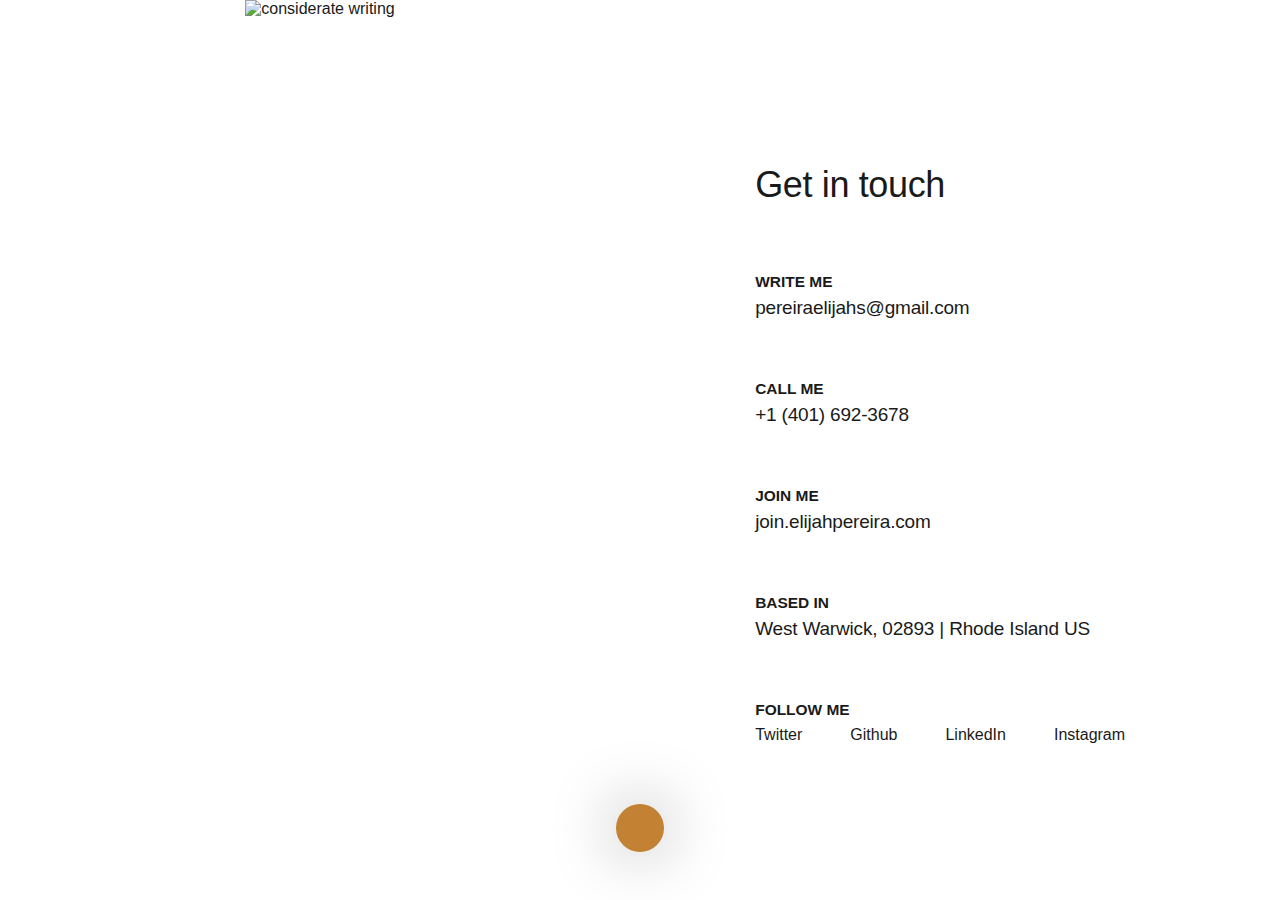
==== commit cc985aa6: "added elements for WCAG Compliance" ====
--- a/html files/contact.html
+++ b/html files/contact.html
@@ -55,31 +55,31 @@
     </div>
   </main>
 <!--navigation button-->
-  <nav id="nav">
-    <div  id="nav-links">
-      <a class="nav-link" href="/index.html">
-        <h2 class="nav-link-label rubrik-font">Home</h2>
-        <img class="nav-link-image" src="/images/home.jpeg" />
-      </a>
-      <a class="nav-link" href="work.html">
-        <h2 class="nav-link-label rubrik-font">Work</h2>
-        <img class="nav-link-image" src="/images/work.png" />
-      </a>
-      <a class="nav-link" href="resume.html">
-        <h2 class="nav-link-label rubrik-font">Resume</h2>
-        <img class="nav-link-image" src="/images/resume preview image.png" />
-      </a>
-      <a class="nav-link" href="#">
-        <h2 class="nav-link-label rubrik-font">Contact</h2>
-        <img class="nav-link-image" src="/images/contact/contact preview image.png" />
-      </a>
-    </div>
-  </nav>
+<nav id="nav">
+  <div  id="nav-links">
+    <a class="nav-link" href="/index.html">
+      <h2 class="nav-link-label rubrik-font">Home</h2>
+      <img class="nav-link-image" src="/images/home.jpeg" alt="Visit Home Page" />
+    </a>
+    <a class="nav-link" href="work.html">
+      <h2 class="nav-link-label rubrik-font">Work</h2>
+      <img class="nav-link-image" src="/images/work.png" alt="Visit Work Page"/>
+    </a>
+    <a class="nav-link" href="resume.html">
+      <h2 class="nav-link-label rubrik-font">Resume</h2>
+      <img class="nav-link-image" src="/images/resume preview image.png" alt="Visit Resume Page"/>
+    </a>
+    <a class="nav-link" href="#">
+      <h2 class="nav-link-label rubrik-font">Contact</h2>
+      <img class="nav-link-image" src="/images/contact/contact preview image.png" alt="Visit Contact Page"/>
+    </a>
+  </div>
+</nav>
 <!--button image adjusters-->
-  <button id="nav-toggle" type="button" onclick="toggleNav()">
-    <i class="open fa fa-light fa-bars-staggered"></i>
-    <i class="close fa fa-solid fa-xmark"></i>
-  </button>
+<button id="nav-toggle" type="button" onclick="toggleNav()" alt="Navigation Button">
+  <i class="open fa fa-light fa-bars-staggered"></i>
+  <i class="close fa fa-solid fa-xmark"></i>
+</button>
 </body>
 
 </html>--- a/SASS/styles.css
+++ b/SASS/styles.css
@@ -360,7 +360,7 @@
 
 .work-home {
   max-height: 100vh;
-  overflow-y: auto;
+  overflow: auto;
   -ms-overflow-style: none; /* Hides the scrollbar on Internet Explorer and Edge */
   scrollbar-width: none; /* Hides the scrollbar on Firefox */
 }
@@ -418,6 +418,11 @@
 
 .contact-div {
   flex-direction: column;
+}
+@media (min-width: 768px) {
+  .contact-div {
+    flex-direction: row;
+  }
 }
 
 .contact-body {
